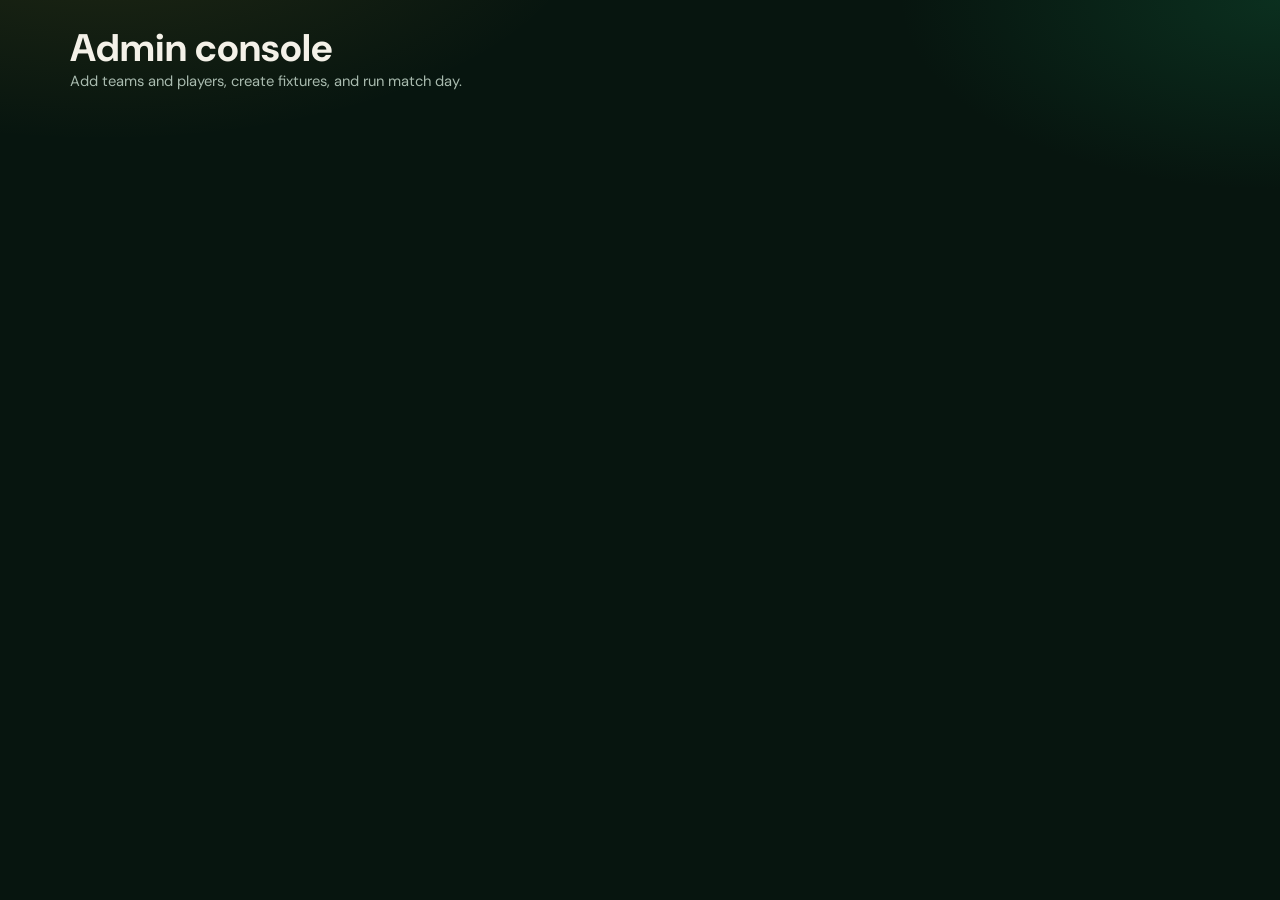
==== pages/admin.html @ 7bb0b25c "Updated the code and added qualification scenario" ====
<!DOCTYPE html>
<html lang="en">
<head>
  <meta charset="UTF-8">
  <meta name="viewport" content="width=device-width, initial-scale=1.0">
  <title>Admin | DKPL 2026</title>
  <meta name="theme-color" content="#07150f">
  <link rel="icon" href="../images/dkpl-logo.png">
  <link href="https://fonts.googleapis.com/css2?family=DM+Sans:wght@400;500;700;800&display=swap" rel="stylesheet">
  <link rel="stylesheet" href="../css/style.css">
</head>
<body>
  <div id="siteHeader"></div>
  <main class="wrap">
    <div class="page-title">
      <h1>Admin console</h1>
      <p class="muted">Add teams and players, create fixtures, and run match day.</p>
    </div>
    <div id="app"></div>
  </main>
  <div id="siteFooter"></div>

  <script src="../js/config.js"></script>
  <script src="../js/engine.js"></script>
  <script src="../js/api.js"></script>
  <script src="../js/store.js"></script>
  <script src="../js/ui.js"></script>
  <script src="../js/scoreboard.js"></script>
  <script src="../js/playoffs.js"></script>
  <script src="../js/admin.js"></script>
</body>
</html>
---- css/style.css ----
:root {
  --bg: #07150f;
  --panel: #0f2419;
  --panel-2: #143024;
  --line: rgba(212, 175, 55, 0.2);
  --text: #f4f1e8;
  --muted: #a9bbaf;
  --green: #146c43;
  --gold: #d4af37;
  --gold-2: #f3d36a;
  --live: #ff4d4d;
  --shadow: 0 16px 34px rgba(0, 0, 0, 0.32);
  --radius: 18px;
}

* {
  box-sizing: border-box;
  margin: 0;
  padding: 0;
}

html {
  scroll-behavior: smooth;
  -webkit-text-size-adjust: 100%;
}

body {
  font-family: "DM Sans", "Segoe UI", Arial, sans-serif;
  color: var(--text);
  line-height: 1.5;
  min-height: 100vh;
  background:
    radial-gradient(900px 420px at 8% -10%, rgba(212, 175, 55, 0.13), transparent 55%),
    radial-gradient(760px 380px at 100% 0%, rgba(20, 108, 67, 0.3), transparent 50%),
    var(--bg);
}

img {
  display: block;
  max-width: 100%;
}

a {
  color: inherit;
}

h1, h2, h3, h4 {
  line-height: 1.15;
}

.wrap {
  width: min(1140px, calc(100% - 28px));
  margin: 0 auto;
}

.muted {
  color: var(--muted);
  font-size: 0.92rem;
}

.kicker {
  color: var(--gold-2);
  font-size: 0.74rem;
  font-weight: 700;
  letter-spacing: 0.16em;
  text-transform: uppercase;
}

.notice {
  margin-top: 10px;
  color: var(--muted);
  font-size: 0.84rem;
}

/* ------------------------------------------------------------- header */

.site-header {
  position: sticky;
  top: 0;
  z-index: 40;
  background: rgba(7, 21, 15, 0.9);
  backdrop-filter: blur(14px);
  border-bottom: 1px solid var(--line);
}

.header-inner {
  display: flex;
  align-items: center;
  justify-content: space-between;
  gap: 12px;
  padding: 10px 0;
  position: relative;
}

.brand {
  display: flex;
  align-items: center;
  gap: 10px;
  text-decoration: none;
}

.brand img {
  width: 84px;
}

.brand strong {
  display: block;
  font-size: 1rem;
  letter-spacing: 0.06em;
}

.brand small {
  color: var(--gold);
  font-size: 0.68rem;
}

.nav-toggle {
  display: none;
  flex-direction: column;
  gap: 4px;
  background: transparent;
  border: 1px solid var(--line);
  border-radius: 10px;
  padding: 10px 9px;
  cursor: pointer;
}

.nav-toggle span {
  width: 18px;
  height: 2px;
  background: var(--text);
  display: block;
}

.site-nav {
  display: flex;
  flex-wrap: wrap;
  gap: 4px;
}

.site-nav a {
  text-decoration: none;
  color: var(--muted);
  font-size: 0.9rem;
  font-weight: 600;
  padding: 8px 12px;
  border-radius: 999px;
}

.site-nav a:hover {
  color: var(--text);
  background: rgba(255, 255, 255, 0.06);
}

.site-nav a.active {
  color: #16240c;
  background: var(--gold);
}

/* --------------------------------------------------------------- hero */

.hero {
  padding: 28px 0 6px;
}

.hero-card {
  display: grid;
  gap: 20px;
  align-items: center;
  padding: 28px 22px;
  border: 1px solid var(--line);
  border-radius: 26px;
  box-shadow: var(--shadow);
  background:
    linear-gradient(120deg, rgba(10, 74, 47, 0.95), rgba(9, 34, 55, 0.9)),
    repeating-linear-gradient(45deg, rgba(255, 255, 255, 0.035) 0 14px, transparent 14px 28px);
}

.hero h1 {
  margin: 10px 0;
  font-size: clamp(2rem, 7vw, 3.4rem);
  letter-spacing: -0.01em;
}

.hero p {
  color: var(--muted);
  max-width: 60ch;
}

.hero-logo {
  width: min(240px, 60%);
  justify-self: center;
  filter: drop-shadow(0 12px 24px rgba(0, 0, 0, 0.45));
}

.meta-row {
  display: flex;
  flex-wrap: wrap;
  gap: 8px;
  margin: 16px 0;
}

.chip {
  background: rgba(255, 255, 255, 0.08);
  border: 1px solid var(--line);
  border-radius: 999px;
  padding: 7px 12px;
  font-size: 0.82rem;
}

/* ----------------------------------------------------------- sections */

.section {
  padding: 20px 0;
}

.section-head {
  display: flex;
  align-items: flex-end;
  justify-content: space-between;
  gap: 12px;
  margin-bottom: 12px;
}

.section-head h2 {
  font-size: 1.2rem;
}

.section-head a {
  color: var(--gold);
  font-size: 0.86rem;
  font-weight: 700;
  text-decoration: none;
  white-space: nowrap;
}

.page-title {
  padding: 26px 0 14px;
}

.page-title h1 {
  font-size: clamp(1.6rem, 5vw, 2.4rem);
}

.grid {
  display: grid;
  gap: 14px;
}

.grid-3,
.two-col {
  grid-template-columns: 1fr;
}

.two-col {
  display: grid;
  gap: 20px;
}

/* -------------------------------------------------------------- cards */

.card {
  background: var(--panel);
  border: 1px solid var(--line);
  border-radius: var(--radius);
  padding: 16px;
  box-shadow: var(--shadow);
}

.card + .card {
  margin-top: 14px;
}

.card h2 {
  font-size: 1.1rem;
  margin-bottom: 10px;
}

.live-card {
  border-color: rgba(255, 77, 77, 0.4);
}

.badge {
  display: inline-flex;
  align-items: center;
  gap: 6px;
  border-radius: 999px;
  padding: 4px 10px;
  font-size: 0.7rem;
  font-weight: 800;
  letter-spacing: 0.08em;
  text-transform: uppercase;
}

.badge.live {
  background: rgba(255, 77, 77, 0.16);
  color: #ff9494;
}

.badge.live::before {
  content: "";
  width: 7px;
  height: 7px;
  border-radius: 50%;
  background: var(--live);
  box-shadow: 0 0 0 4px rgba(255, 77, 77, 0.16);
}

.badge.up {
  background: rgba(212, 175, 55, 0.14);
  color: var(--gold-2);
}

.badge.done {
  background: rgba(20, 108, 67, 0.26);
  color: #93e3ba;
}

.match-meta {
  margin: 8px 0 4px;
  color: var(--muted);
  font-size: 0.84rem;
}

.team-line {
  display: flex;
  align-items: center;
  justify-content: space-between;
  gap: 12px;
  padding: 8px 0;
  border-bottom: 1px dashed rgba(255, 255, 255, 0.07);
}

.team-line:last-of-type {
  border-bottom: 0;
}

.team-id {
  display: flex;
  align-items: center;
  gap: 10px;
  font-weight: 700;
}

.team-score {
  text-align: right;
}

.team-score strong {
  font-size: 1.35rem;
}

.team-score span {
  display: block;
  color: var(--muted);
  font-size: 0.78rem;
}

.situation {
  margin-top: 10px;
  padding: 10px 12px;
  border-radius: 12px;
  background: rgba(212, 175, 55, 0.11);
  color: var(--gold-2);
  font-weight: 700;
  font-size: 0.95rem;
}

.score {
  font-size: 1.5rem;
  font-weight: 800;
  color: var(--gold-2);
}

/* ------------------------------------------------------------- tables */

.table-wrap {
  overflow-x: auto;
}

table {
  width: 100%;
  border-collapse: collapse;
}

th,
td {
  text-align: left;
  padding: 10px 8px;
  border-bottom: 1px solid rgba(255, 255, 255, 0.07);
  font-size: 0.9rem;
  white-space: nowrap;
}

th {
  color: var(--gold);
  font-size: 0.72rem;
  letter-spacing: 0.06em;
  text-transform: uppercase;
}

tr.qualified td {
  background: rgba(20, 108, 67, 0.16);
}

.team-cell {
  display: flex;
  align-items: center;
  gap: 8px;
}

.mini-cards {
  display: grid;
  gap: 10px;
  margin-top: 12px;
  min-width: 0;
}

.mini-cards .table-wrap {
  min-width: 0;
}

table.mini th,
table.mini td {
  padding: 6px 6px;
  font-size: 0.85rem;
}

.strike {
  color: var(--gold-2);
}

.how {
  display: block;
  color: var(--muted);
  font-size: 0.74rem;
  white-space: normal;
}

.innings-head {
  display: flex;
  align-items: center;
  justify-content: space-between;
  margin-bottom: 8px;
}

.extras-line {
  margin: 8px 0;
}

/* ----------------------------------------------------------- timeline */

.timeline {
  display: flex;
  align-items: center;
  flex-wrap: wrap;
  gap: 6px;
  margin-top: 12px;
}

.timeline-label {
  color: var(--muted);
  font-size: 0.78rem;
  margin-right: 4px;
}

.ball {
  min-width: 30px;
  height: 30px;
  padding: 0 6px;
  border-radius: 50px;
  display: inline-grid;
  place-items: center;
  background: rgba(255, 255, 255, 0.08);
  font-size: 0.8rem;
  font-weight: 700;
}

.ball.four {
  background: rgba(59, 130, 246, 0.3);
}

.ball.six {
  background: rgba(212, 175, 55, 0.32);
  color: var(--gold-2);
}

.ball.out {
  background: rgba(255, 77, 77, 0.32);
}

.ball.extra {
  background: rgba(255, 255, 255, 0.16);
}

/* ------------------------------------------------------------ avatars */

.avatar {
  width: 40px;
  height: 40px;
  flex: 0 0 auto;
  border-radius: 50%;
  display: grid;
  place-items: center;
  overflow: hidden;
  background: var(--panel-2);
  color: var(--gold-2);
  font-weight: 800;
  font-size: 0.85rem;
  border: 1px solid var(--line);
}

.avatar img {
  width: 100%;
  height: 100%;
  object-fit: cover;
}

.avatar-lg {
  width: 68px;
  height: 68px;
  font-size: 1.2rem;
}

.person {
  display: flex;
  align-items: center;
  gap: 10px;
}

.person small {
  display: block;
  color: var(--muted);
  font-size: 0.78rem;
}

/* -------------------------------------------------------------- stats */

.stat-grid {
  display: grid;
  grid-template-columns: repeat(2, 1fr);
  gap: 12px;
}

.stat-card {
  text-align: center;
}

.stat-card strong {
  display: block;
  font-size: 1.8rem;
  color: var(--gold-2);
}

.stat-card span {
  color: var(--muted);
  font-size: 0.82rem;
}

.mvp-card {
  display: flex;
  gap: 14px;
  align-items: center;
}

.leader-list {
  list-style: none;
  margin-top: 10px;
  display: grid;
  gap: 8px;
}

.leader-list li {
  display: flex;
  align-items: center;
  gap: 10px;
}

.leader-list span {
  flex: 1;
  min-width: 0;
}

.leader-list .avatar {
  flex: 0 0 40px;
}

.leader-list strong {
  display: block;
  font-size: 0.95rem;
}

.leader-list small {
  color: var(--muted);
  font-size: 0.76rem;
}

.leader-list b {
  color: var(--gold-2);
  font-size: 1.05rem;
}

.mvp-rules {
  display: grid;
  gap: 12px;
}

.mvp-rules h4 {
  color: var(--gold);
  font-size: 0.86rem;
  text-transform: uppercase;
  letter-spacing: 0.06em;
}

.mvp-rules p {
  color: var(--muted);
  font-size: 0.9rem;
}

/* ---------------------------------------------------------- playoffs UI */

.playoff-card h3 {
  margin: 8px 0 10px;
}

.rule-list {
  margin: 14px 0;
  padding-left: 20px;
  color: var(--muted);
  font-size: 0.92rem;
}

.rule-list li {
  margin-bottom: 8px;
}

.admin-playoff-note {
  margin: 12px 0;
}

.playoff-flow {
  display: grid;
  grid-template-columns: 1fr;
  gap: 12px;
  margin-top: 18px;
  align-items: center;
}

.playoff-col {
  display: grid;
  gap: 10px;
}

.playoff-node {
  background: rgba(255, 255, 255, 0.05);
  border: 1px solid var(--line);
  border-radius: 14px;
  padding: 12px 14px;
}

.playoff-node strong {
  display: block;
  margin: 6px 0 4px;
}

.playoff-node small {
  color: var(--muted);
  font-size: 0.78rem;
}

.playoff-node.highlight {
  border-color: rgba(20, 108, 67, 0.45);
}

.playoff-node.final {
  border-color: rgba(212, 175, 55, 0.5);
  background: rgba(212, 175, 55, 0.08);
}

.playoff-arrows {
  text-align: center;
  color: var(--gold);
  font-size: 1.4rem;
  line-height: 1.6;
}

textarea {
  font: inherit;
  color: var(--text);
  background: #0b1d15;
  border: 1px solid var(--line);
  border-radius: 11px;
  padding: 11px 12px;
  width: 100%;
  min-height: 80px;
  resize: vertical;
}

@media (min-width: 900px) {
  .playoff-flow {
    grid-template-columns: 1fr auto 1fr auto 1fr;
  }
}

/* -------------------------------------------------------- teams pages */

.team-grid,
.player-grid {
  display: grid;
  grid-template-columns: 1fr;
  gap: 14px;
}

.team-card {
  border-top: 3px solid var(--team, var(--gold));
}

.team-card-head {
  display: flex;
  align-items: center;
  gap: 12px;
  margin-bottom: 10px;
}

.squad-list {
  list-style: none;
  margin-top: 10px;
  display: grid;
  gap: 8px;
}

.squad-list li {
  display: flex;
  align-items: center;
  gap: 10px;
  font-size: 0.9rem;
}

.squad-list small {
  display: block;
  color: var(--muted);
  font-size: 0.74rem;
}

.player-card {
  text-align: center;
  display: grid;
  justify-items: center;
  gap: 6px;
}

.player-stats {
  display: flex;
  gap: 14px;
  margin-top: 8px;
}

.player-stats span {
  display: grid;
  font-size: 0.72rem;
  color: var(--muted);
}

.player-stats strong {
  font-size: 1.15rem;
  color: var(--gold-2);
}

.filter-bar {
  display: flex;
  align-items: center;
  gap: 10px;
  margin-bottom: 14px;
}

.filter-bar label {
  color: var(--muted);
  font-size: 0.85rem;
}

/* --------------------------------------------------------------- menu */

.menu {
  display: grid;
  gap: 12px;
}

.menu-card {
  display: block;
  text-decoration: none;
  background: var(--panel);
  border: 1px solid var(--line);
  border-radius: var(--radius);
  padding: 16px;
  font-weight: 800;
  box-shadow: var(--shadow);
  transition: border-color 0.15s ease, transform 0.15s ease;
}

.menu-card span {
  display: block;
  margin-top: 4px;
  color: var(--muted);
  font-weight: 500;
  font-size: 0.85rem;
}

.menu-card:hover {
  border-color: var(--gold);
  transform: translateY(-2px);
}

.admin-card {
  background: linear-gradient(135deg, #d4af37, #f3d36a);
  color: #1a1404;
}

.admin-card span {
  color: #4a3b12;
}

/* ------------------------------------------------------- forms/buttons */

.btn {
  display: inline-flex;
  align-items: center;
  justify-content: center;
  gap: 8px;
  border: 1px solid var(--line);
  border-radius: 12px;
  padding: 11px 16px;
  font: inherit;
  font-weight: 700;
  text-decoration: none;
  cursor: pointer;
  background: rgba(255, 255, 255, 0.05);
  color: var(--text);
}

.btn-primary {
  background: linear-gradient(135deg, var(--gold), var(--gold-2));
  color: #1a1404;
  border-color: transparent;
}

.btn-ghost {
  background: transparent;
}

.btn-danger {
  background: rgba(255, 77, 77, 0.14);
  border-color: rgba(255, 77, 77, 0.35);
  color: #ffb3b3;
}

.row-actions {
  display: flex;
  flex-wrap: wrap;
  gap: 10px;
  margin-top: 14px;
}

.field-grid {
  display: grid;
  gap: 12px;
}

.field {
  display: grid;
  gap: 6px;
}

.field label,
.filter-bar label {
  font-size: 0.8rem;
  font-weight: 700;
  color: var(--gold);
  text-transform: uppercase;
  letter-spacing: 0.05em;
}

input,
select {
  font: inherit;
  color: var(--text);
  background: #0b1d15;
  border: 1px solid var(--line);
  border-radius: 11px;
  padding: 11px 12px;
  width: 100%;
}

input[type="color"] {
  padding: 4px;
  height: 44px;
}

select {
  appearance: none;
  background-image: linear-gradient(45deg, transparent 50%, var(--gold) 50%),
    linear-gradient(135deg, var(--gold) 50%, transparent 50%);
  background-position: calc(100% - 18px) 19px, calc(100% - 13px) 19px;
  background-size: 5px 5px, 5px 5px;
  background-repeat: no-repeat;
}

.radio-row {
  display: flex;
  gap: 8px;
  flex-wrap: wrap;
}

.radio {
  position: relative;
}

.radio input {
  position: absolute;
  opacity: 0;
  width: 0;
  height: 0;
}

.radio span {
  display: inline-grid;
  place-items: center;
  min-width: 56px;
  padding: 10px 14px;
  border: 1px solid var(--line);
  border-radius: 11px;
  font-weight: 700;
  cursor: pointer;
}

.radio input:checked + span {
  background: var(--gold);
  color: #1a1404;
  border-color: transparent;
}

.lock-card {
  max-width: 420px;
}

/* --------------------------------------------------------- admin lists */

.tabs {
  display: flex;
  flex-wrap: wrap;
  gap: 8px;
  margin-bottom: 16px;
}

.tab {
  font: inherit;
  font-weight: 700;
  cursor: pointer;
  border: 1px solid var(--line);
  background: transparent;
  color: var(--muted);
  border-radius: 999px;
  padding: 9px 16px;
}

.tab.active {
  background: var(--gold);
  color: #1a1404;
  border-color: transparent;
}

.tab-danger {
  margin-left: auto;
  color: #ffb3b3;
}

.list {
  display: grid;
  gap: 8px;
}

.list-row {
  display: flex;
  align-items: center;
  justify-content: space-between;
  gap: 10px;
  width: 100%;
  text-align: left;
  font: inherit;
  color: inherit;
  background: rgba(255, 255, 255, 0.04);
  border: 1px solid var(--line);
  border-radius: 12px;
  padding: 10px 12px;
  cursor: pointer;
}

.list-row small {
  display: block;
  color: var(--muted);
  font-size: 0.78rem;
}

.row-buttons {
  display: flex;
  align-items: center;
  gap: 6px;
  flex-shrink: 0;
}

.row-buttons .btn {
  padding: 7px 11px;
  font-size: 0.82rem;
}

/* ------------------------------------------------------------- scorer */

.keypad-card {
  margin-top: 14px;
}

.score-keys {
  display: grid;
  grid-template-columns: repeat(4, 1fr);
  gap: 8px;
}

.key {
  border: 1px solid transparent;
  border-radius: 14px;
  padding: 18px 6px;
  font: inherit;
  font-size: 1.15rem;
  font-weight: 800;
  cursor: pointer;
  background: #16382a;
  color: var(--text);
}

.key:active {
  transform: scale(0.97);
}

.key.extra {
  background: #2e2812;
  color: var(--gold-2);
}

.key.extra.active {
  background: var(--gold);
  color: #1a1404;
}

.key.out {
  background: #4d1717;
}

.key.undo {
  background: #1e3146;
}

.break-panel,
.result-card {
  margin-top: 14px;
}

.break-panel h2,
.result-card h2 {
  margin-bottom: 8px;
}

.scorer-links {
  margin-top: 14px;
}

/* -------------------------------------------------------------- modal */

.modal {
  position: fixed;
  inset: 0;
  z-index: 80;
  display: grid;
  place-items: end center;
  background: rgba(3, 10, 7, 0.72);
  padding: 16px;
}

.modal-card {
  width: min(520px, 100%);
  max-height: 84vh;
  overflow-y: auto;
  background: var(--panel);
  border: 1px solid var(--line);
  border-radius: 20px;
  padding: 18px;
  box-shadow: var(--shadow);
}

.modal-card h3 {
  margin-bottom: 4px;
}

.modal-options {
  display: grid;
  gap: 8px;
  margin: 14px 0;
}

.option {
  text-align: left;
  font: inherit;
  color: inherit;
  cursor: pointer;
  background: rgba(255, 255, 255, 0.05);
  border: 1px solid var(--line);
  border-radius: 12px;
  padding: 12px 14px;
}

.option strong {
  display: block;
  font-size: 1rem;
}

.option span {
  color: var(--muted);
  font-size: 0.8rem;
}

.option:hover {
  border-color: var(--gold);
}

.modal-cancel {
  width: 100%;
}

/* -------------------------------------------------------------- toast */

.toast {
  position: fixed;
  left: 50%;
  bottom: 24px;
  transform: translateX(-50%);
  z-index: 90;
  background: var(--gold);
  color: #1a1404;
  font-weight: 700;
  padding: 11px 18px;
  border-radius: 999px;
  box-shadow: var(--shadow);
  transition: opacity 0.3s ease;
}

.toast.out {
  opacity: 0;
}

.empty-state {
  text-align: center;
  color: var(--muted);
}

.empty-state .btn {
  margin-top: 12px;
}

/* ------------------------------------------------------------- footer */

.site-footer {
  margin-top: 30px;
  padding: 24px 0 40px;
  border-top: 1px solid var(--line);
  color: var(--muted);
  font-size: 0.86rem;
}

.footer-inner {
  display: grid;
  gap: 12px;
}

.footer-inner strong {
  color: var(--text);
}

.footer-inner a {
  color: var(--gold);
  text-decoration: none;
}

/* --------------------------------------------------------- responsive */

@media (min-width: 700px) {
  .grid-3 {
    grid-template-columns: repeat(3, 1fr);
  }

  .menu,
  .team-grid,
  .player-grid {
    grid-template-columns: repeat(3, 1fr);
  }

  .stat-grid {
    grid-template-columns: repeat(4, 1fr);
  }

  .field-grid {
    grid-template-columns: repeat(2, 1fr);
  }

  .field-wide {
    grid-column: 1 / -1;
  }

  .mini-cards {
    grid-template-columns: 1fr 1fr;
  }

  .mvp-rules {
    grid-template-columns: repeat(3, 1fr);
  }

  .footer-inner {
    grid-template-columns: repeat(3, 1fr);
  }

  .hero-card {
    grid-template-columns: 1.4fr 1fr;
    padding: 40px 34px;
  }

  .score-keys {
    grid-template-columns: repeat(6, 1fr);
  }
}

@media (min-width: 960px) {
  .two-col {
    grid-template-columns: 1.5fr 1fr;
  }
}

@media (max-width: 900px) {
  .nav-toggle {
    display: flex;
  }

  .site-nav {
    display: none;
    position: absolute;
    right: 0;
    top: 62px;
    width: min(240px, 80vw);
    flex-direction: column;
    background: var(--panel);
    border: 1px solid var(--line);
    border-radius: 14px;
    padding: 8px;
    box-shadow: var(--shadow);
  }

  .site-nav.open {
    display: flex;
  }
}
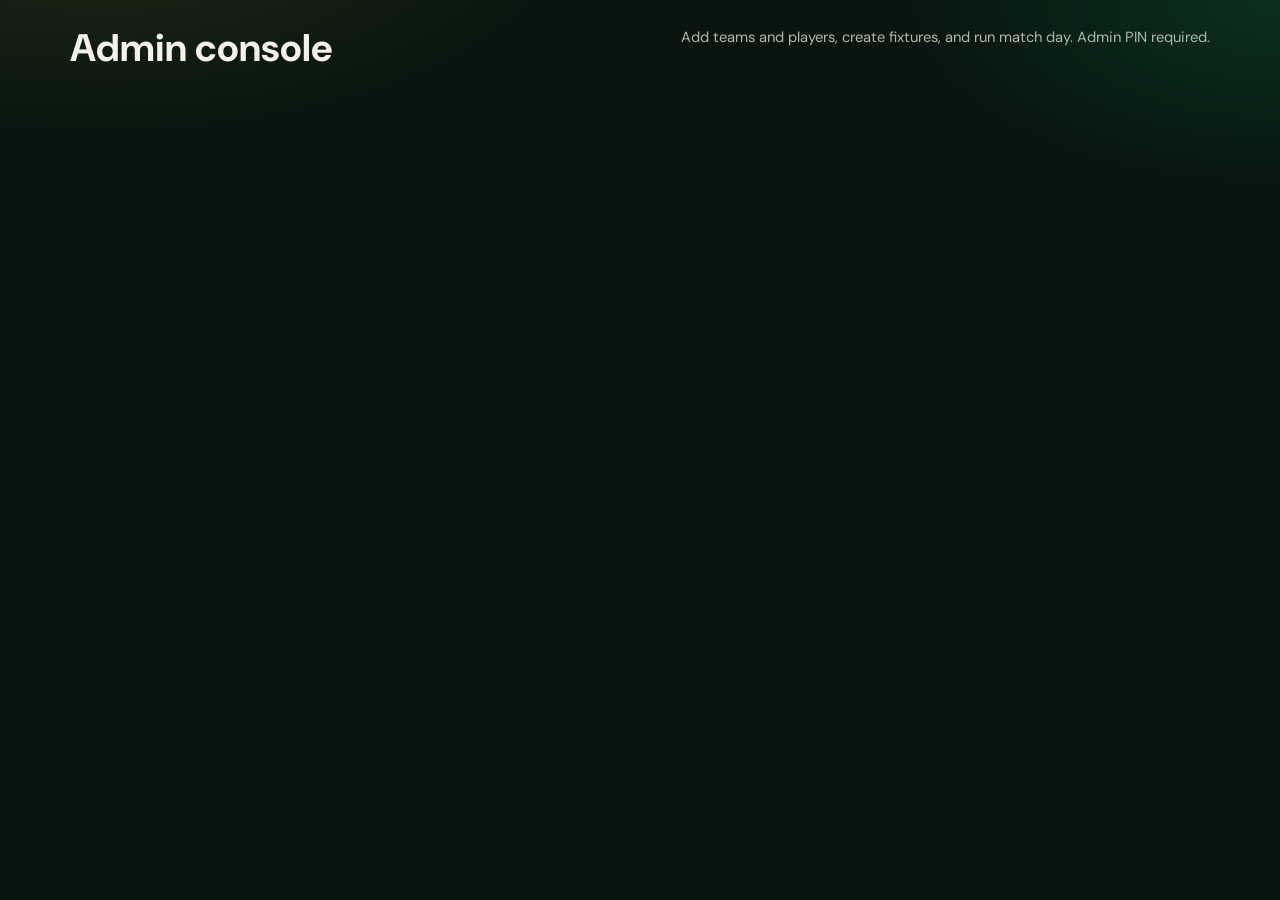
==== commit bab05c31: "Updated the security" ====
--- a/pages/admin.html
+++ b/pages/admin.html
@@ -14,7 +14,7 @@
   <main class="wrap">
     <div class="page-title">
       <h1>Admin console</h1>
-      <p class="muted">Add teams and players, create fixtures, and run match day.</p>
+      <p class="muted">Add teams and players, create fixtures, and run match day. Admin PIN required.</p>
     </div>
     <div id="app"></div>
   </main>
--- a/css/style.css
+++ b/css/style.css
@@ -236,10 +236,20 @@
 
 .page-title {
   padding: 26px 0 14px;
+  display: flex;
+  flex-wrap: wrap;
+  align-items: flex-start;
+  justify-content: space-between;
+  gap: 12px;
 }
 
 .page-title h1 {
   font-size: clamp(1.6rem, 5vw, 2.4rem);
+}
+
+.page-title-actions {
+  flex-shrink: 0;
+  padding-top: 4px;
 }
 
 .grid {
@@ -638,12 +648,16 @@
   margin: 12px 0;
 }
 
-.playoff-flow {
-  display: grid;
-  grid-template-columns: 1fr;
-  gap: 12px;
+.playoff-bracket-wrap {
   margin-top: 18px;
-  align-items: center;
+}
+
+.playoff-flow--desktop {
+  display: none;
+}
+
+.playoff-bracket-mobile {
+  display: block;
 }
 
 .playoff-col {
@@ -677,11 +691,123 @@
   background: rgba(212, 175, 55, 0.08);
 }
 
+/* ----- mobile bracket (parallel Q1/Elim paths, not a false linear chain) */
+
+.playoff-round + .playoff-round {
+  margin-top: 18px;
+  padding-top: 18px;
+  border-top: 1px dashed rgba(212, 175, 55, 0.22);
+}
+
+.playoff-round-label {
+  font-size: 0.78rem;
+  font-weight: 700;
+  letter-spacing: 0.12em;
+  text-transform: uppercase;
+  color: var(--gold-2);
+  margin-bottom: 10px;
+}
+
+.playoff-round-label span {
+  font-weight: 500;
+  letter-spacing: 0.04em;
+  text-transform: none;
+  color: var(--muted);
+}
+
+.playoff-round-hint {
+  margin-top: 10px;
+  font-size: 0.8rem;
+  color: var(--muted);
+  line-height: 1.4;
+}
+
+.playoff-pair {
+  display: grid;
+  grid-template-columns: 1fr 1fr;
+  gap: 10px;
+  align-items: stretch;
+}
+
+.playoff-path {
+  margin-top: 14px;
+  padding: 12px 0 0 12px;
+  border-left: 2px solid rgba(212, 175, 55, 0.35);
+}
+
+.playoff-path + .playoff-path {
+  margin-top: 16px;
+}
+
+.playoff-connector {
+  display: flex;
+  flex-direction: column;
+  align-items: center;
+  gap: 4px;
+  margin: 8px 0 10px;
+  text-align: center;
+}
+
+.playoff-connector-label {
+  font-size: 0.76rem;
+  font-weight: 600;
+  color: var(--gold);
+  line-height: 1.35;
+  max-width: 280px;
+}
+
+.playoff-connector-arrow {
+  color: var(--gold);
+  font-size: 1.15rem;
+  line-height: 1;
+  opacity: 0.9;
+}
+
+.playoff-round--final .playoff-connector {
+  margin-top: 0;
+}
+
+.playoff-card .playoff-node strong {
+  font-size: clamp(0.92rem, 3.8vw, 1.05rem);
+  line-height: 1.35;
+  overflow-wrap: anywhere;
+}
+
+@media (max-width: 420px) {
+  .playoff-pair {
+    grid-template-columns: 1fr;
+  }
+
+  .playoff-card {
+    padding: 14px 12px;
+  }
+
+  .playoff-card .rule-list {
+    font-size: 0.88rem;
+  }
+}
+
+/* ----- desktop bracket (shown from 900px — rules below) */
+
 .playoff-arrows {
+  display: flex;
+  flex-direction: column;
+  justify-content: space-around;
+  align-self: stretch;
+  min-height: 100%;
+  color: var(--gold);
+  font-size: 1.35rem;
+  padding: 0 4px;
+}
+
+.playoff-arrows span {
+  display: block;
   text-align: center;
-  color: var(--gold);
-  font-size: 1.4rem;
-  line-height: 1.6;
+  line-height: 1;
+}
+
+.playoff-arrows--single {
+  justify-content: center;
 }
 
 textarea {
@@ -697,8 +823,19 @@
 }
 
 @media (min-width: 900px) {
-  .playoff-flow {
+  .playoff-bracket-mobile {
+    display: none;
+  }
+
+  .playoff-flow--desktop {
+    display: grid;
     grid-template-columns: 1fr auto 1fr auto 1fr;
+    gap: 12px;
+    align-items: center;
+  }
+
+  .playoff-col--final {
+    align-self: center;
   }
 }
 
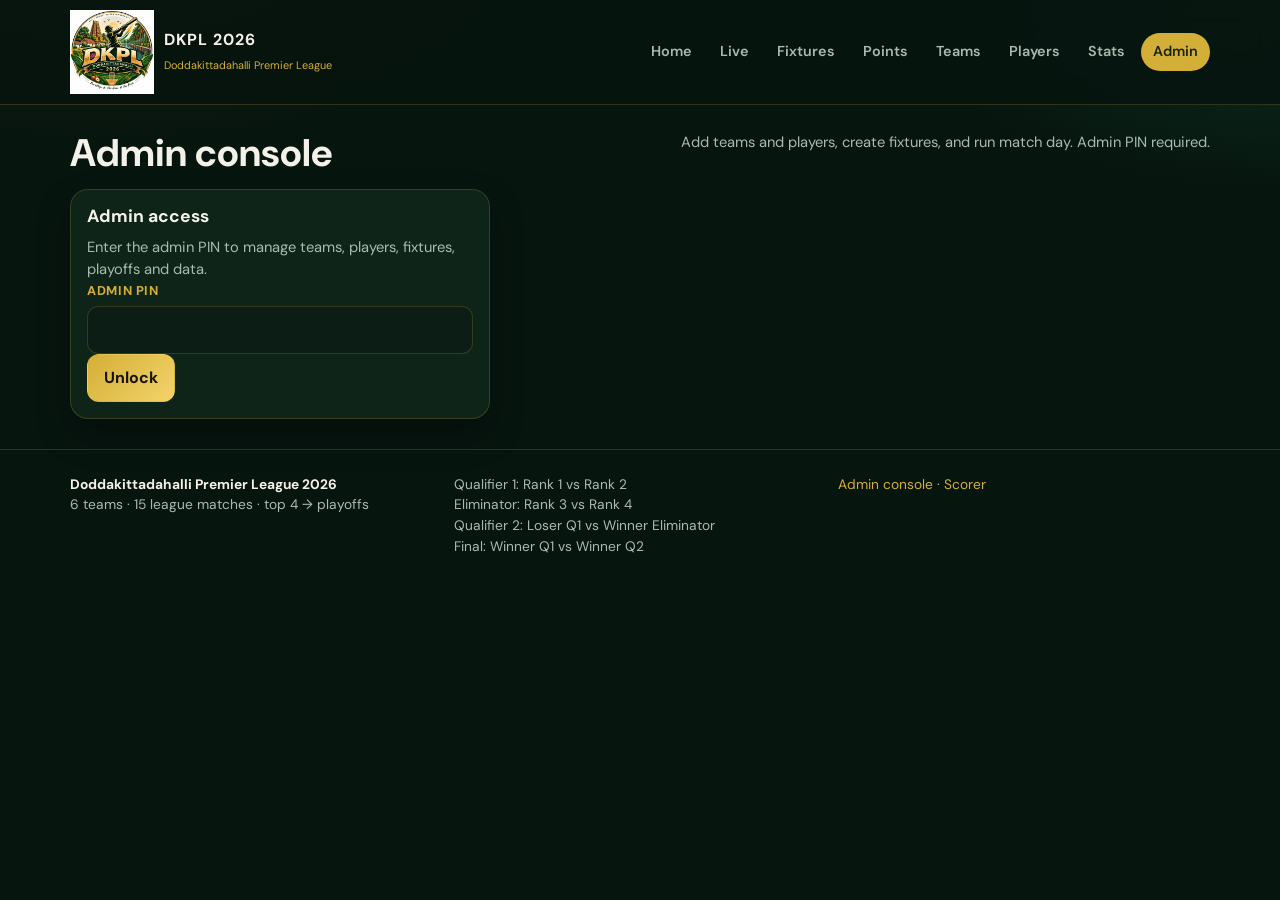
==== commit 0e7d87ef: "Updated Admin issue code" ====
--- a/pages/admin.html
+++ b/pages/admin.html
@@ -2,12 +2,13 @@
 <html lang="en">
 <head>
   <meta charset="UTF-8">
+  <meta http-equiv="Cache-Control" content="no-cache">
   <meta name="viewport" content="width=device-width, initial-scale=1.0">
   <title>Admin | DKPL 2026</title>
   <meta name="theme-color" content="#07150f">
   <link rel="icon" href="../images/dkpl-logo.png">
   <link href="https://fonts.googleapis.com/css2?family=DM+Sans:wght@400;500;700;800&display=swap" rel="stylesheet">
-  <link rel="stylesheet" href="../css/style.css">
+  <link rel="stylesheet" href="../css/style.css?v=260923d">
 </head>
 <body>
   <div id="siteHeader"></div>
@@ -16,17 +17,61 @@
       <h1>Admin console</h1>
       <p class="muted">Add teams and players, create fixtures, and run match day. Admin PIN required.</p>
     </div>
-    <div id="app"></div>
+    <div id="app">
+      <form class="card lock-card" id="pinForm">
+        <h2>Admin access</h2>
+        <p class="muted">Enter the admin PIN to manage teams, players, fixtures, playoffs and data.</p>
+        <div class="field"><label for="pin">Admin PIN</label>
+        <input id="pin" type="password" inputmode="numeric" autocomplete="off" required></div>
+        <button class="btn btn-primary" type="submit" id="pinSubmit">Unlock</button>
+        <p class="notice" id="pinError" hidden>Incorrect PIN.</p>
+      </form>
+    </div>
   </main>
   <div id="siteFooter"></div>
 
-  <script src="../js/config.js"></script>
-  <script src="../js/engine.js"></script>
-  <script src="../js/api.js"></script>
-  <script src="../js/store.js"></script>
-  <script src="../js/ui.js"></script>
-  <script src="../js/scoreboard.js"></script>
-  <script src="../js/playoffs.js"></script>
-  <script src="../js/admin.js"></script>
+  <script src="../js/config.js?v=260923d"></script>
+  <script src="../js/engine.js?v=260923d"></script>
+  <script src="../js/api.js?v=260923d"></script>
+  <script src="../js/store.js?v=260923d"></script>
+  <script src="../js/ui.js?v=260923d"></script>
+  <script src="../js/scoreboard.js?v=260923d"></script>
+  <script src="../js/playoffs.js?v=260923d"></script>
+  <script src="../js/admin.js?v=260923d"></script>
+  <script>
+    (function () {
+      var form = document.getElementById("pinForm");
+      if (!form || form.getAttribute("data-bound") === "yes") return;
+      form.setAttribute("data-bound", "yes");
+      form.addEventListener("submit", function (e) {
+        e.preventDefault();
+        var pin = document.getElementById("pin").value.trim();
+        var err = document.getElementById("pinError");
+        var btn = document.getElementById("pinSubmit");
+        var api = window.DKPL && window.DKPL.api;
+        err.hidden = true;
+        if (!api || !api.enabled()) {
+          err.textContent = "Login is not ready. Confirm config.js loaded, then refresh.";
+          err.hidden = false;
+          return;
+        }
+        btn.disabled = true;
+        api.auth("admin", pin).then(function (result) {
+          if (result && result.ok && result.token) {
+            api.setSession(result.token, result.role);
+            location.reload();
+            return;
+          }
+          err.textContent = "Incorrect PIN.";
+          err.hidden = false;
+        }).catch(function () {
+          err.textContent = "Could not verify PIN. Redeploy Apps Script after adding Script properties.";
+          err.hidden = false;
+        }).finally(function () {
+          btn.disabled = false;
+        });
+      });
+    })();
+  </script>
 </body>
 </html>
--- a/css/style.css
+++ b/css/style.css
@@ -74,6 +74,26 @@
 
 /* ------------------------------------------------------------- header */
 
+.asset-banner {
+  position: sticky;
+  top: 0;
+  z-index: 50;
+  background: var(--gold);
+  color: #1a1404;
+  text-align: center;
+}
+
+.asset-banner button {
+  border: 0;
+  background: transparent;
+  color: inherit;
+  font: inherit;
+  font-weight: 700;
+  padding: 10px 14px;
+  width: 100%;
+  cursor: pointer;
+}
+
 .site-header {
   position: sticky;
   top: 0;
@@ -472,6 +492,22 @@
   color: var(--muted);
   font-size: 0.78rem;
   margin-right: 4px;
+}
+
+.over-line {
+  margin-top: 6px;
+}
+
+.share-row {
+  display: flex;
+  flex-wrap: wrap;
+  gap: 8px;
+  margin-top: 10px;
+}
+
+.share-row .btn {
+  padding: 8px 12px;
+  font-size: 0.82rem;
 }
 
 .ball {
@@ -642,6 +678,62 @@
 
 .rule-list li {
   margin-bottom: 8px;
+}
+
+.rule-list-numbered {
+  list-style: none;
+  padding-left: 0;
+  counter-reset: dkpl-rule;
+}
+
+.rule-list-numbered li {
+  display: flex;
+  gap: 8px;
+  align-items: flex-start;
+  margin-bottom: 12px;
+}
+
+.rule-num {
+  flex-shrink: 0;
+  font-weight: 700;
+  color: var(--gold-2);
+  min-width: 1.4em;
+}
+
+.rules-card h3 {
+  margin: 0 0 10px;
+}
+
+.rules-card h4 {
+  margin: 20px 0 10px;
+  font-size: 1rem;
+  color: var(--gold-2);
+}
+
+.rules-tabs {
+  margin-bottom: 16px;
+}
+
+.rules-panel[lang="kn"] .rule-list {
+  font-size: 0.94rem;
+  line-height: 1.65;
+}
+
+.rules-panel[hidden] {
+  display: none !important;
+}
+
+.section-home-tabs {
+  padding-top: 8px;
+  padding-bottom: 0;
+}
+
+.home-tabs {
+  margin-bottom: 4px;
+}
+
+.home-tab-panel[hidden] {
+  display: none !important;
 }
 
 .admin-playoff-note {
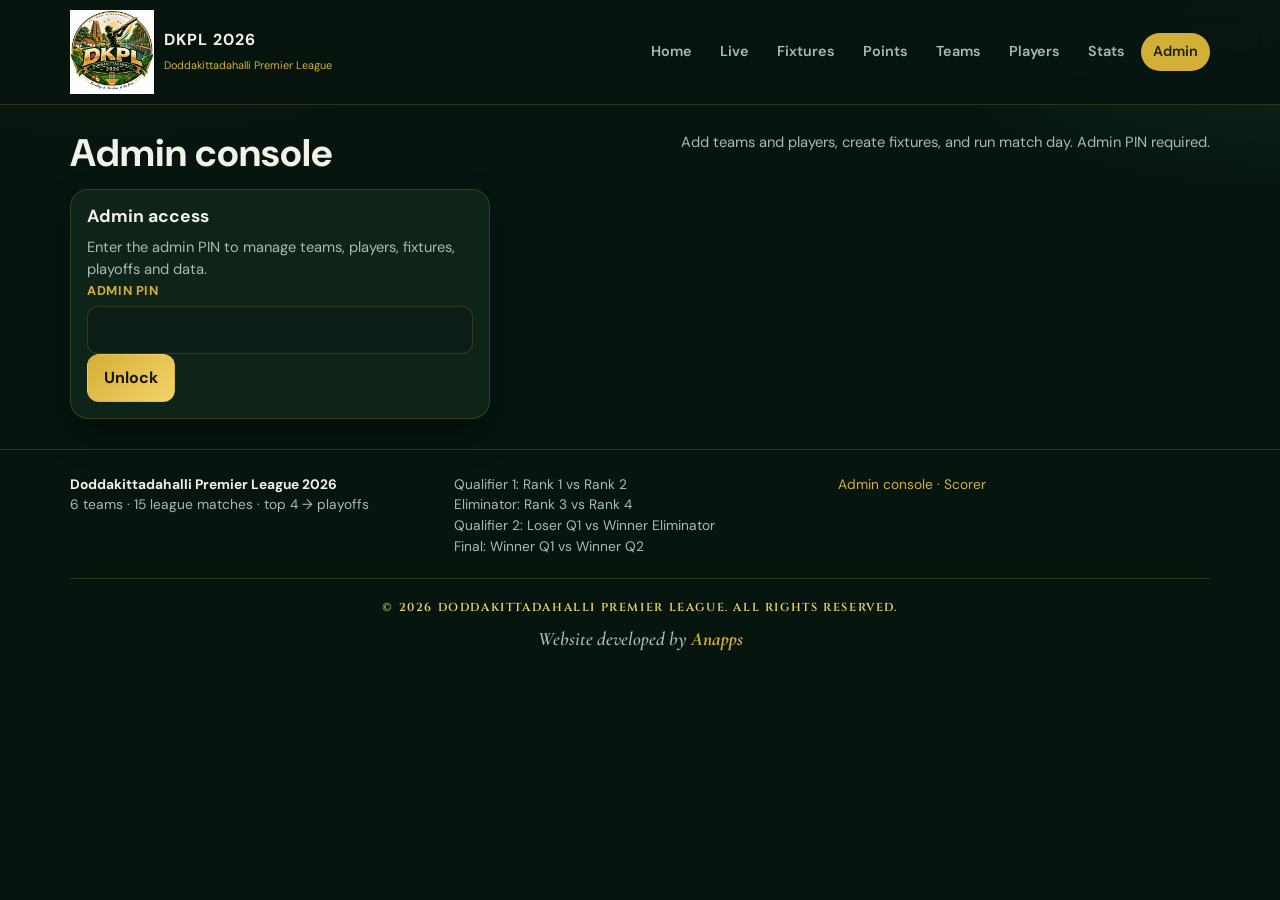
==== commit 4c8c243c: "Added copyrights details" ====
--- a/pages/admin.html
+++ b/pages/admin.html
@@ -8,7 +8,7 @@
   <meta name="theme-color" content="#07150f">
   <link rel="icon" href="../images/dkpl-logo.png">
   <link href="https://fonts.googleapis.com/css2?family=DM+Sans:wght@400;500;700;800&display=swap" rel="stylesheet">
-  <link rel="stylesheet" href="../css/style.css?v=260923d">
+  <link rel="stylesheet" href="../css/style.css?v=260925c">
 </head>
 <body>
   <div id="siteHeader"></div>
@@ -30,14 +30,14 @@
   </main>
   <div id="siteFooter"></div>
 
-  <script src="../js/config.js?v=260923d"></script>
-  <script src="../js/engine.js?v=260923d"></script>
-  <script src="../js/api.js?v=260923d"></script>
-  <script src="../js/store.js?v=260923d"></script>
-  <script src="../js/ui.js?v=260923d"></script>
-  <script src="../js/scoreboard.js?v=260923d"></script>
-  <script src="../js/playoffs.js?v=260923d"></script>
-  <script src="../js/admin.js?v=260923d"></script>
+  <script src="../js/config.js?v=260925c"></script>
+  <script src="../js/engine.js?v=260925c"></script>
+  <script src="../js/api.js?v=260925c"></script>
+  <script src="../js/store.js?v=260925c"></script>
+  <script src="../js/ui.js?v=260925c"></script>
+  <script src="../js/scoreboard.js?v=260925c"></script>
+  <script src="../js/playoffs.js?v=260925c"></script>
+  <script src="../js/admin.js?v=260925c"></script>
   <script>
     (function () {
       var form = document.getElementById("pinForm");
--- a/css/style.css
+++ b/css/style.css
@@ -439,6 +439,44 @@
   gap: 8px;
 }
 
+.form-pills {
+  display: inline-flex;
+  align-items: center;
+  gap: 3px;
+}
+
+.form-pill {
+  width: 18px;
+  height: 18px;
+  border-radius: 50%;
+  display: inline-flex;
+  align-items: center;
+  justify-content: center;
+  font-size: 0.62rem;
+  font-weight: 800;
+  line-height: 1;
+  color: #fff;
+}
+
+.form-pill.win {
+  background: #15803d;
+}
+
+.form-pill.loss {
+  background: #b91c1c;
+}
+
+.form-pill.tie {
+  background: #6b7280;
+}
+
+.next-cell {
+  color: var(--muted);
+  font-size: 0.8rem;
+  max-width: 200px;
+  white-space: normal;
+}
+
 .mini-cards {
   display: grid;
   gap: 10px;
@@ -1417,6 +1455,37 @@
   text-decoration: none;
 }
 
+.footer-credits {
+  margin-top: 22px;
+  padding-top: 20px;
+  border-top: 1px solid var(--line);
+  text-align: center;
+}
+
+.footer-copy {
+  font-family: "Cinzel", "Times New Roman", serif;
+  font-size: 0.72rem;
+  font-weight: 600;
+  letter-spacing: 0.14em;
+  text-transform: uppercase;
+  color: var(--gold-2);
+}
+
+.footer-dev {
+  margin-top: 8px;
+  font-family: "Cormorant Garamond", Georgia, serif;
+  font-size: 1.2rem;
+  font-style: italic;
+  font-weight: 600;
+  color: var(--muted);
+}
+
+.footer-dev span {
+  color: var(--gold);
+  font-style: italic;
+  font-weight: 700;
+}
+
 /* --------------------------------------------------------- responsive */
 
 @media (min-width: 700px) {
